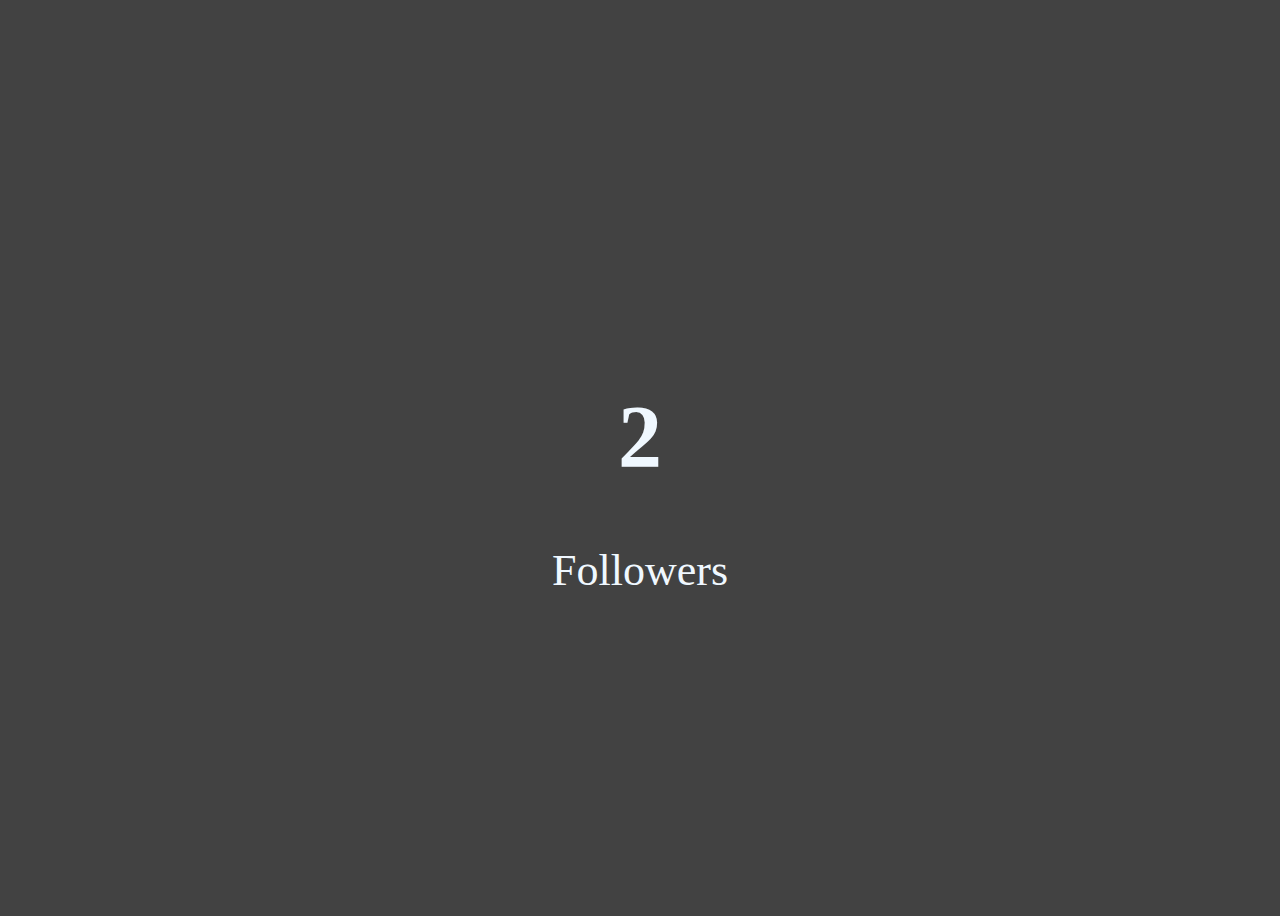
==== 04DOM/proj1/index.html @ 3e6f95dc "working with the dom" ====
<!DOCTYPE html>
<html lang="en">
  <head>
    <meta charset="UTF-8" />
    <meta name="viewport" content="width=device-width, initial-scale=1.0" />
    <meta http-equiv="X-UA-Compatible" content="ie=edge" />
    <title>LearnCodeOnline.in</title>
    <link rel="stylesheet" href="style.css" />
  </head>
  <body>
    <div class="container">
      <img
        height="100px"
        src="https://learnyst.s3.amazonaws.com/assets/schools/2410/resources/images/Group_2_4y5b8p.png"
        alt=""
      />
      <h1 class="counter">1000</h1>
      <p class="followers">Followers</p>
    </div>
    <script src="script.js"></script>
  </body>
</html>
---- 04DOM/proj1/style.css ----
body {
  background: rgb(66, 66, 66);
  display: flex;
  justify-content: center;
  align-items: center;
  min-height: 100vh;
  font-size: 44px;
  text-align: center;
  color: aliceblue;
}
.description {
  transition: 0.9s ease-in-out;
}
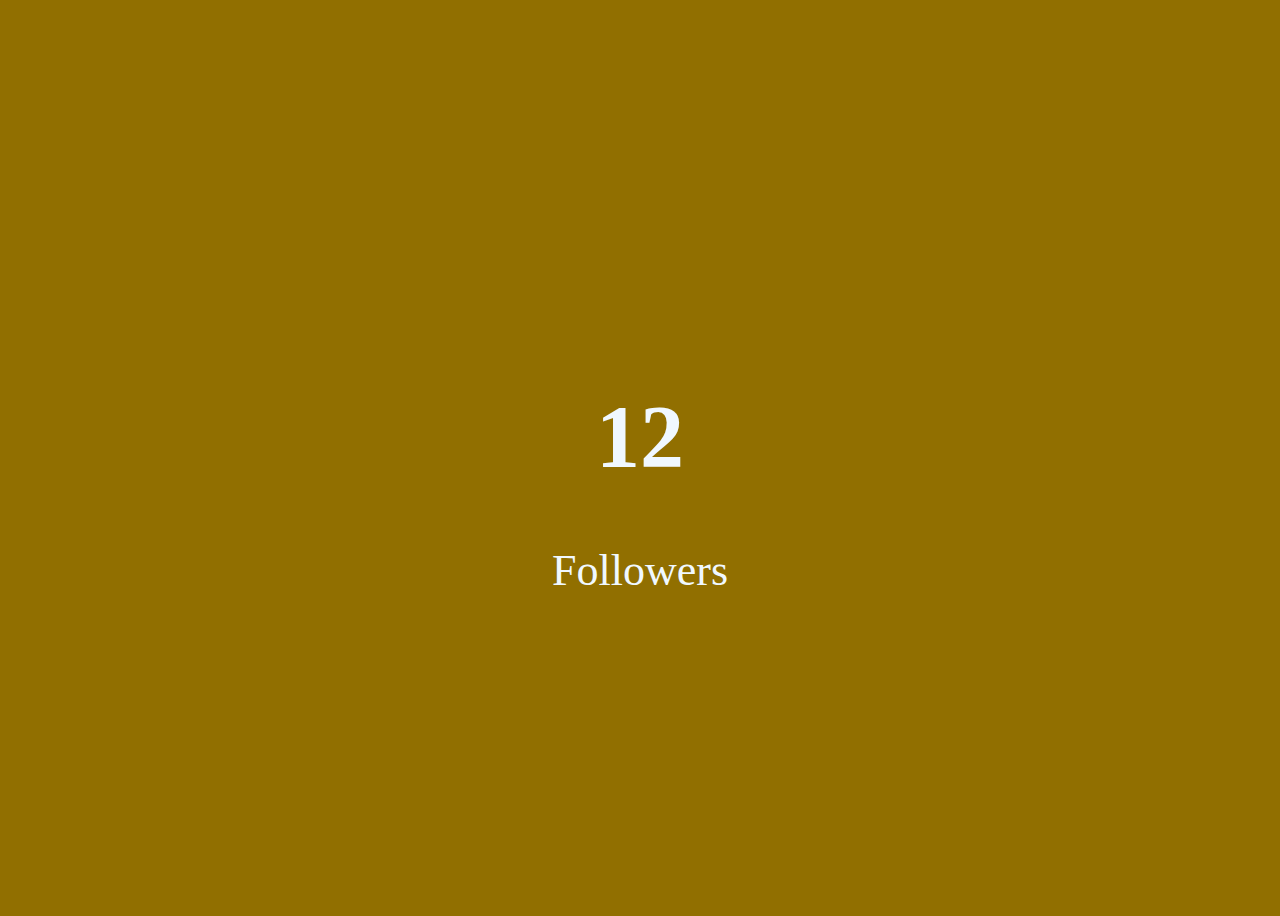
==== commit 686dfb58: "manipulating dom" ====
--- a/04DOM/proj1/index.html
+++ b/04DOM/proj1/index.html
@@ -7,7 +7,7 @@
     <title>LearnCodeOnline.in</title>
     <link rel="stylesheet" href="style.css" />
   </head>
-  <body>
+  <body class="brown">
     <div class="container">
       <img
         height="100px"
--- a/04DOM/proj1/style.css
+++ b/04DOM/proj1/style.css
@@ -1,5 +1,4 @@
 body {
-  background: rgb(66, 66, 66);
   display: flex;
   justify-content: center;
   align-items: center;
@@ -8,6 +7,14 @@
   text-align: center;
   color: aliceblue;
 }
+.brown {
+  background: rgb(66, 66, 66);
+}
+
+.yellow {
+  background: rgb(145, 111, 0);
+}
+
 .description {
   transition: 0.9s ease-in-out;
 }
